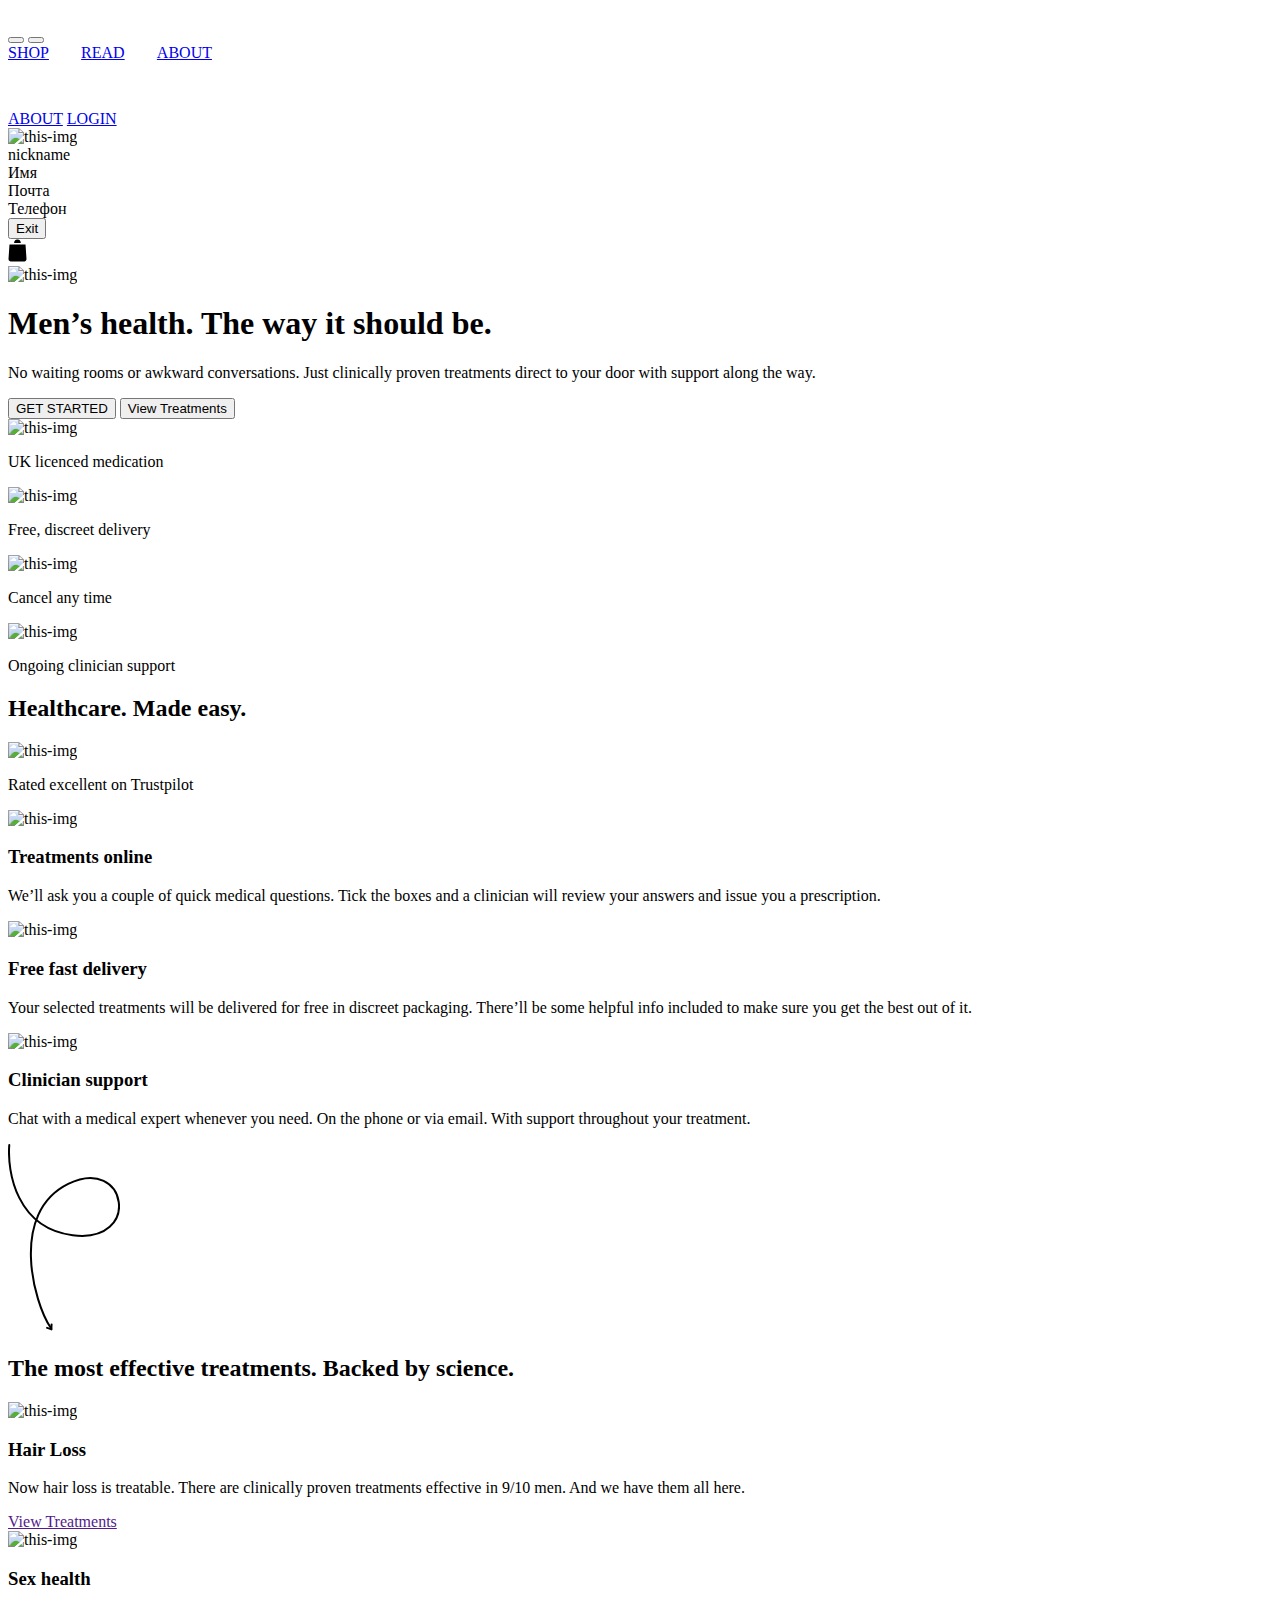
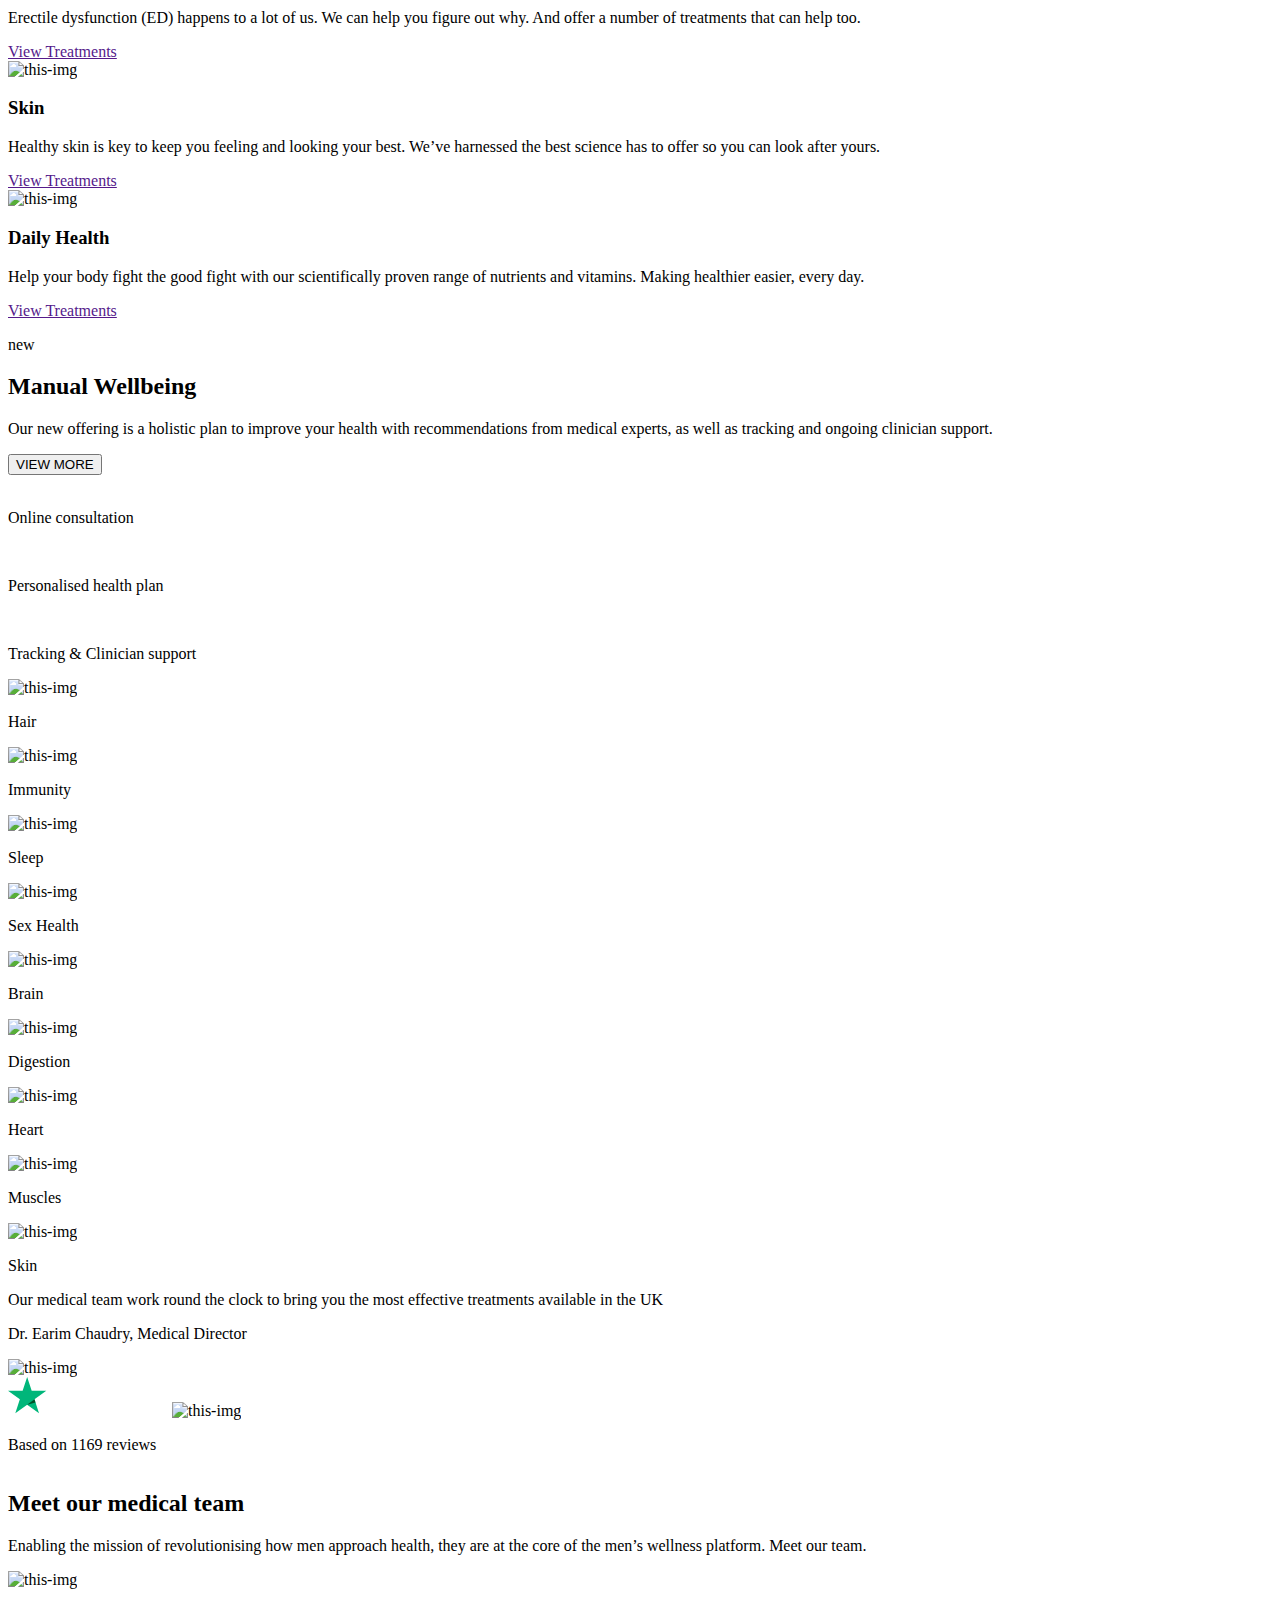
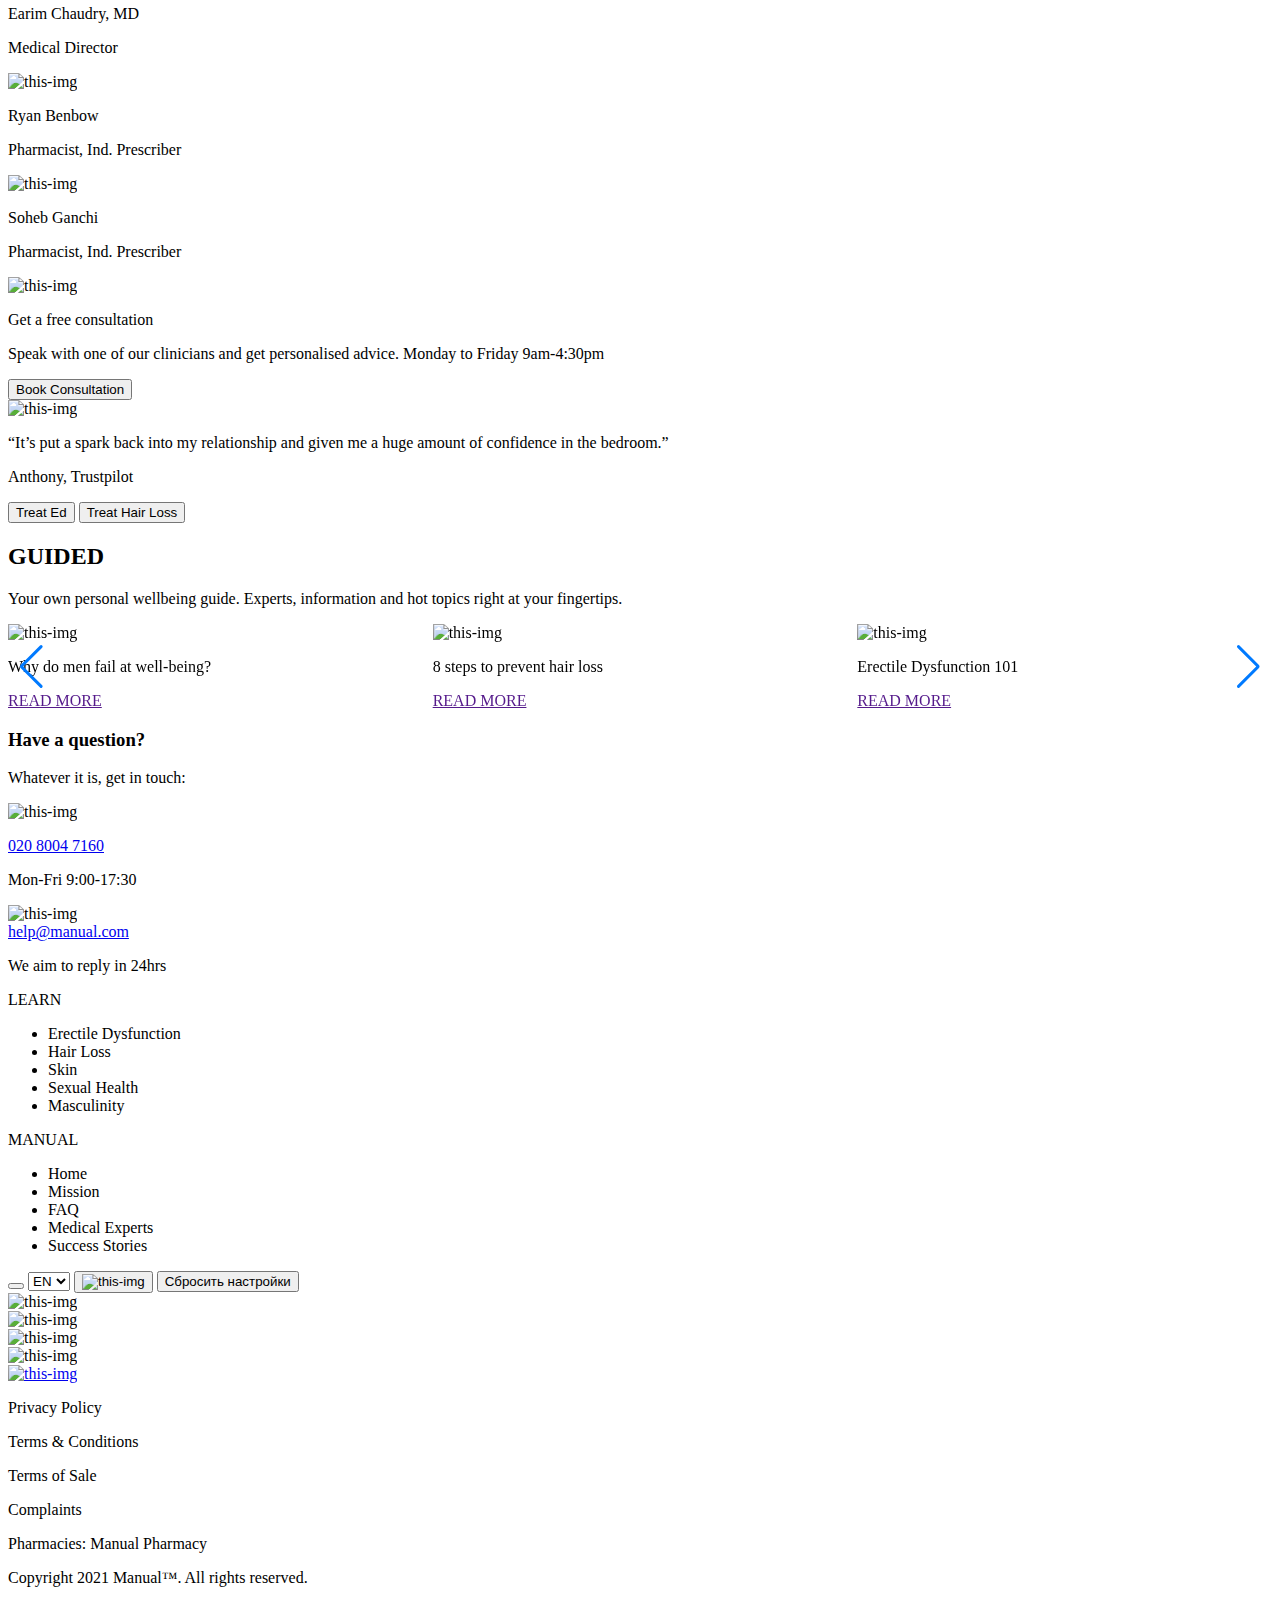
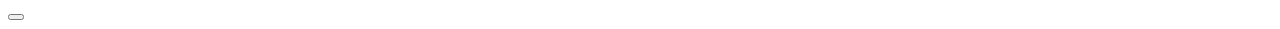
==== index.html @ 5fbfde3c "fix-bag-in-pages" ====
<!DOCTYPE html>
<html lang="en">
  <head>
    <link rel="stylesheet" href="MainPage/Cursach.css" />
    <meta charset="utf-8" />
    <meta name="viewport" content="width=device-width" />
    <link type="image/x-icon" href="favicon.png" rel="shortcut icon" />
    <link
      rel="stylesheet"
      href="https://cdn.jsdelivr.net/npm/swiper@11/swiper-bundle.min.css"
    />
    <title class="lng-cursach">Cursach</title>
  </head>

  <body>
    <header>
      <section id="blur-page"><img src="MainPage/img/Manual.svg" alt=""></section>
      <div class="header-container">
        <div class="header-container-link header-container-link-left">
          <button id="blackOverId" class="blackOver"></button>
          <button id="burger" class="header-button-burger">
            <span></span>
            <span></span>
            <span></span>
          </button>
          <div
            class="header-link"
            style="display: flex; gap: calc(20px + 16 * (100vw - 768px) / 672)"
          >
            <a class="background-color-anchors lng-shop" href="#shop">SHOP</a>
            <a class="background-color-anchors lng-read" href="#read">READ</a>
            <a
              id="header-about-left"
              class="background-color-anchors lng-about"
              href="#about"
              >ABOUT</a
            >
          </div>
        </div>
        <div class="central-img">
          <svg
            xmlns="http://www.w3.org/2000/svg"
            width="176"
            height="44"
            viewBox="0 0 176 44"
            fill="none"
          >
            <path
              class="manual"
              fill-rule="evenodd"
              clip-rule="evenodd"
              d="M43.3736 5.00159L31.8604 37.1797H35.2735L38.4262 28.1712H51.2306L54.4156 37.1797H57.8287L46.3154 5.00159H43.3736ZM44.7961 9.97094L49.7834 24.0779H39.8594L44.7961 9.97254V9.97094ZM132.832 5.00159L121.318 37.1797H124.731L127.884 28.1712H140.688L143.873 37.1797H147.286L135.773 5.00159H132.832ZM134.254 9.97094L139.242 24.0779H129.317L134.254 9.97254V9.97094ZM153.346 5.00159V37.1797H172V32.9638H156.514V5.00159H153.346ZM83.3008 5.00159V30.9776L66.7412 5H63.8887V37.1797H66.9069V11.2977L83.4128 37.1797H86.319V5.00159H83.3008ZM113.891 23.0601C113.891 30.5109 110.487 33.7904 105.928 33.7904C101.369 33.7904 97.9657 30.5093 97.9657 23.0601V5H94.7979V23.0059C94.7979 33.3699 99.4 38 105.928 38C112.456 38 117.058 33.3699 117.058 23.0059V5H113.891V23.0601ZM12.9002 21.3511L2.85248 5H0V37.1797H3.01819V11.2977L12.9002 27.3143L22.7811 11.2961V37.1797H25.8004V5.00159H22.9479L12.9002 21.3511Z"
            />
          </svg>
        </div>

        <div class="header-container-link header-container-link-right">
          <a
            id="header-about-right"
            class="background-color-anchors lng-about"
            href="#about"
            >ABOUT</a
          >
          <a
            id="anchor-login"
            class="background-color-anchors lng-login"
            href="Autorization.html"
            >LOGIN</a
          >
          <div class="header-person-icon">
            <img id="avatar" src="MainPage/img/avatar.svg" alt="this-img" />
            <div class="header-person-icon-information">
              <div class="header-person-icon-information-container">
                <div>
                  <span class="lng-nickname-table">nickname</span>
                  <span id="nickName-person"></span>
                </div>
                <div>
                  <span class="lng-first-name-table">Имя</span>
                  <span id="name-person"></span>
                </div>
                <div>
                  <span class="lng-email-table">Почта</span>
                  <span id="email-person"></span>
                </div>
                <div>
                  <span class="lng-phone-table">Телефон</span>
                  <span id="phone-person"></span>
                </div>
                <button id="button-exit" class="lng-Exit" onclick="exit()">
                  Exit
                </button>
              </div>
            </div>
          </div>
          <a
            class="background-color-anchors"
            id="basket-ahcors"
            href="Catalog.html"
          >
            <svg
              xmlns="http://www.w3.org/2000/svg"
              width="19"
              height="23"
              viewBox="0 0 19 23"
              fill="none"
            >
              <g clip-path="url(#clip0_1_40)">
                <path
                  id="header-catalog-first"
                  d="M1.48199 5.4541L0.521261 19.8216C0.521261 19.8751 0.521261 19.9285 0.521261 19.982C0.519916 20.3112 0.584676 20.6374 0.711842 20.942C0.839009 21.2466 1.02609 21.5236 1.26241 21.7573C1.49873 21.991 1.77965 22.1768 2.08914 22.3039C2.39863 22.4311 2.73063 22.4973 3.06618 22.4986H16.1076C16.4425 22.4769 16.7698 22.3907 17.0707 22.245C17.3716 22.0992 17.6403 21.8967 17.8615 21.649C18.0826 21.4014 18.2519 21.1134 18.3595 20.8016C18.4672 20.4897 18.5112 20.1601 18.489 19.8316L17.518 5.4541H1.48199Z"
                  fill="black"
                />
                <path
                  id="header-catalog-second"
                  d="M6.13235 4.01067C6.09639 3.56127 6.15557 3.10942 6.30619 2.68354C6.45681 2.25765 6.6956 1.86694 7.00756 1.53594C7.31952 1.20495 7.6979 0.940839 8.11892 0.760207C8.53995 0.579574 8.9945 0.486328 9.45403 0.486328C9.91356 0.486328 10.3681 0.579574 10.7891 0.760207C11.2102 0.940839 11.5885 1.20495 11.9005 1.53594C12.2125 1.86694 12.4513 2.25765 12.6019 2.68354C12.7525 3.10942 12.8117 3.56127 12.7757 4.01067"
                  fill="black"
                />
              </g>
              <defs>
                <clipPath id="clip0_1_40">
                  <rect width="19" height="23" fill="white" />
                </clipPath>
              </defs>
            </svg>
          </a>
        </div>
      </div>
    </header>

    <main>
      <section class="main-first-section">
        <div class="main-container-first-img-h1">
          <img
            class="first-img-main"
            src="MainPage/img/first_main_img.png"
            alt="this-img"
          />
          <div class="main-container-first-img-h1-inner-container">
            <h1 class="lng-h1-mens">Men’s health. The way it should be.</h1>
            <p class="lng-no-waiting">
              No waiting rooms or awkward conversations. Just clinically proven
              treatments direct to your door with support along the way.
            </p>
            <div class="flex-container-button">
              <button id="get-started" onclick="goPage(0)">
                <span class="lng-get-started">GET STARTED</span>
              </button>
              <button id="adminPanel" onclick="goPage(1)">
                <span class="lng-view-treatments">View Treatments</span>
              </button>
            </div>
          </div>
        </div>
        <div class="main-container-first-icon-grid">
          <div>
            <img src="MainPage/img/first-icon-plus.png" alt="this-img" />
            <p class="lng-uk-licenced">UK licenced medication</p>
          </div>
          <div>
            <img src="MainPage/img/second-icon-box.png" alt="this-img" />
            <p class="lng-free-discreet">Free, discreet delivery</p>
          </div>
          <div>
            <img class="cross" src="MainPage/img/trhee-icon-cross.png" alt="this-img" />
            <p class="lng-cancel-any">Cancel any time</p>
          </div>
          <div>
            <img src="MainPage/img/four-icon-face.png" alt="this-img" />
            <p class="lng-ongoing-clinician">Ongoing clinician support</p>
          </div>
        </div>
      </section>

      <section class="main-second-section">
        <h2 class="lng-healthcare-made">Healthcare. Made easy.</h2>
        <img id="star" src="MainPage/img/Star-icon.png" alt="this-img" />
        <p id="read" class="lng-rated-excellent">
          Rated excellent on Trustpilot
        </p>
        <div class="main-container-card">
          <div class="card">
            <div>
              <img
                class="first-card"
                src="MainPage/img/second-container-first-img-card.png"
                alt="this-img"
              />
            </div>
            <h3 class="lng-treatments-online">Treatments online</h3>
            <p class="lng-well-ask-you">
              We’ll ask you a couple of quick medical questions. Tick the boxes
              and a clinician will review your answers and issue you a
              prescription.
            </p>
          </div>
          <div class="card">
            <div>
              <img
                class="second-card"
                src="MainPage/img/second-container-second-img-card.png"
                alt="this-img"
              />
            </div>
            <h3 class="lng-free-fast">Free fast delivery</h3>
            <p class="lng-your-selected">
              Your selected treatments will be delivered for free in discreet
              packaging. There’ll be some helpful info included to make sure you
              get the best out of it.
            </p>
          </div>
          <div class="card">
            <div>
              <img
                class="thrid-card"
                src="MainPage/img/second-container-third-img-card.png"
                alt="this-img"
              />
            </div>
            <h3 class="lng-clinician-support">Clinician support</h3>
            <p class="lng-chat-with">
              Chat with a medical expert whenever you need. On the phone or via
              email. With support throughout your treatment.
            </p>
          </div>
        </div>
        <div class="loop">
          <svg
            xmlns="http://www.w3.org/2000/svg"
            width="112"
            height="187"
            viewBox="0 0 112 187"
            fill="none"
          >
            <g clip-path="url(#clip0_1_115)">
              <path
                id="loop-first"
                d="M43.59 180.423C43.59 180.423 43.297 183.418 43.5 185.415C41.2 184.499 40.014 184.049 39.104 183.885"
                stroke="black"
                stroke-width="2"
                stroke-linecap="round"
                stroke-linejoin="round"
              />
              <path
                id="loop-second"
                d="M1.27001 1.0332C-0.873989 28.1668 8.79902 84.1955 64.66 91.2468C134.487 100.061 119.136 10.8843 60.203 39.9189C1.27101 68.9524 25.537 158.646 42.87 184.052"
                stroke="black"
                stroke-width="2"
                stroke-linecap="round"
              />
            </g>
            <defs>
              <clipPath id="clip0_1_115">
                <rect width="112" height="187" fill="white" />
              </clipPath>
            </defs>
          </svg>
        </div>
      </section>

      <section class="main-third-section">
        <div class="main-trhird-siction-container">
          <h2 id="shop" class="lng-most-effective">
            The most effective treatments. Backed by science.
          </h2>
          <div class="main-card-treatments">
            <div class="main-card-treatments-card background-color-milck">
              <div class="main-card-treasments-inner-container">
                <img src="MainPage/img/hair-img.png" alt="this-img" />
                <h3 class="lng-hair-loss">Hair Loss</h3>
                <p class="lng-how-hair">
                  Now hair loss is treatable. There are clinically proven
                  treatments effective in 9/10 men. And we have them all here.
                </p>
              </div>
              <div class="main-card-treasments-inner-container-view-line">
                <a class="background-color-anchors lng-view-treatments" href=""
                  >View Treatments</a
                >
                <div class="line"></div>
              </div>
            </div>
            <div class="main-card-treatments-card background-color-milck">
              <div class="main-card-treasments-inner-container">
                <img src="MainPage/img/sex-img.png" alt="this-img" />
                <h3 class="lng-sex-health">Sex health</h3>
                <p class="lng-erectile-dysfunction">
                  Erectile dysfunction (ED) happens to a lot of us. We can help
                  you figure out why. And offer a number of treatments that can
                  help too.
                </p>
              </div>
              <div class="main-card-treasments-inner-container-view-line">
                <a class="background-color-anchors lng-view-treatments" href=""
                  >View Treatments</a
                >
                <div class="line"></div>
              </div>
            </div>
            <div class="main-card-treatments-card background-color-milck">
              <div class="main-card-treasments-inner-container">
                <img src="MainPage/img/scin-img.png" alt="this-img" />
                <h3 class="lng-skin">Skin</h3>
                <p class="lng-healthy-skin">
                  Healthy skin is key to keep you feeling and looking your best.
                  We’ve harnessed the best science has to offer so you can look
                  after yours.
                </p>
              </div>
              <div class="main-card-treasments-inner-container-view-line">
                <a class="background-color-anchors lng-view-treatments" href=""
                  >View Treatments</a
                >
                <div class="line"></div>
              </div>
            </div>
            <div class="main-card-treatments-card background-color-milck">
              <div class="main-card-treasments-inner-container">
                <img src="MainPage/img/daily-img.png" alt="this-img" />
                <h3 class="lng-daily-health">Daily Health</h3>
                <p class="lng-help-your-body">
                  Help your body fight the good fight with our scientifically
                  proven range of nutrients and vitamins. Making healthier
                  easier, every day.
                </p>
              </div>
              <div class="main-card-treasments-inner-container-view-line">
                <a class="background-color-anchors lng-view-treatments" href=""
                  >View Treatments</a
                >
                <div class="line"></div>
              </div>
            </div>
          </div>
        </div>
      </section>

      <section class="main-fourth-section background-color-milck">
        <div class="main-left-text">
          <div id="new">
            <p>new</p>
          </div>
          <h2 class="lng-manual-wellbeing">Manual Wellbeing</h2>
          <div id="main-left-text-full">
            <p class="lng-our-new">
              Our new offering is a holistic plan to improve your health with
              recommendations from medical experts, as well as tracking and
              ongoing clinician support.
            </p>
          </div>
          <button class="lng-view-more">VIEW MORE</button>
          <div id="grid-check-mark">
            <div class="main-container-check-mark-flex">
              <div>
                <svg
                  xmlns="http://www.w3.org/2000/svg"
                  width="11"
                  height="11"
                  viewBox="0 0 11 11"
                  fill="none"
                >
                  <g clip-path="url(#clip0_0_173)">
                    <path
                      class="check-mark"
                      d="M0 5.5L3.36142 9.5L10.0833 1.5"
                      stroke-width="1.5"
                    />
                  </g>
                  <defs>
                    <clipPath id="clip0_0_173">
                      <rect width="11" height="11" fill="white" />
                    </clipPath>
                  </defs>
                </svg>
              </div>

              <p class="lng-online-consultation">Online consultation</p>
            </div>
            <div class="main-container-check-mark-flex">
              <div>
                <svg
                  xmlns="http://www.w3.org/2000/svg"
                  width="11"
                  height="11"
                  viewBox="0 0 11 11"
                  fill="none"
                >
                  <g clip-path="url(#clip0_0_173)">
                    <path
                      class="check-mark"
                      d="M0 5.5L3.36142 9.5L10.0833 1.5"
                      stroke-width="1.5"
                    />
                  </g>
                  <defs>
                    <clipPath id="clip0_0_1734">
                      <rect width="11" height="11" fill="white" />
                    </clipPath>
                  </defs>
                </svg>
              </div>

              <p class="lng-personalised-health">Personalised health plan</p>
            </div>
            <div class="main-container-check-mark-flex">
              <div>
                <svg
                  xmlns="http://www.w3.org/2000/svg"
                  width="11"
                  height="11"
                  viewBox="0 0 11 11"
                  fill="none"
                >
                  <g clip-path="url(#clip0_0_173)">
                    <path
                      class="check-mark"
                      d="M0 5.5L3.36142 9.5L10.0833 1.5"
                      stroke-width="1.5"
                    />
                  </g>
                  <defs>
                    <clipPath id="clip0_0_173">
                      <rect width="11" height="11" fill="white" />
                    </clipPath>
                  </defs>
                </svg>
              </div>
              <p class="lng-tracking-clinician">Tracking & Clinician support</p>
            </div>
          </div>
        </div>
        <div class="main-right-icons">
          <div>
            <img src="MainPage/img/icon-hair.png" alt="this-img" />
            <p class="lng-hair">Hair</p>
          </div>
          <div>
            <img src="MainPage/img/icon-immunity.png" alt="this-img" />
            <p class="lng-immunity">Immunity</p>
          </div>
          <div>
            <img src="MainPage/img/icon-sleep.png" alt="this-img" />
            <p class="lng-sleep">Sleep</p>
          </div>
          <div>
            <img src="MainPage/img/icon-sex.png" alt="this-img" />
            <p class="lng-sex-health">Sex Health</p>
          </div>
          <div>
            <img src="MainPage/img/icon-brain.png" alt="this-img" />
            <p class="lng-brain">Brain</p>
          </div>
          <div>
            <img src="MainPage/img/icon-digestion.png" alt="this-img" />
            <p class="lng-digestion">Digestion</p>
          </div>
          <div>
            <img src="MainPage/img/icon-heart.png" alt="this-img" />
            <p class="lng-heart">Heart</p>
          </div>
          <div>
            <img src="MainPage/img/icon-muscles.png" alt="this-img" />
            <p class="lng-muscles">Muscles</p>
          </div>
          <div>
            <img src="MainPage/img/icon-skin.png" alt="this-img" />
            <p class="lng-skin">Skin</p>
          </div>
        </div>
      </section>

      <section class="main-fifth-container">
        <p class="main-text-description lng-our-medical-team">
          Our medical team work round the clock to bring you the most effective
          treatments available in the UK
        </p>
        <p class="main-text-person lng-dr-earim">
          Dr. Earim Chaudry, Medical Director
        </p>
        <img id="img-ring-person" src="MainPage/img/img-person.png" alt="this-img" />
        <div class="main-logo-Truspilot-star">
          <svg
            xmlns="http://www.w3.org/2000/svg"
            width="160"
            height="39"
            viewBox="0 0 160 39"
            fill="none"
          >
            <g clip-path="url(#clip0_0_437)">
              <path
                class="transpilots"
                d="M42.048 13.8224H58.2486V16.8224H51.8786V33.6869H48.3757V16.8224H42.0339V13.8224H42.048ZM57.5565 19.3037H60.5509V22.0794H60.6074C60.7062 21.6869 60.8899 21.3084 61.1582 20.9439C61.4266 20.5794 61.7514 20.229 62.1328 19.9346C62.5141 19.6262 62.9379 19.3878 63.404 19.1916C63.8701 19.0093 64.3503 18.9112 64.8305 18.9112C65.1978 18.9112 65.4661 18.9252 65.6074 18.9392C65.7486 18.9533 65.8899 18.9813 66.0452 18.9953V22.0514C65.8192 22.0093 65.5932 21.9813 65.3531 21.9533C65.113 21.9252 64.887 21.9112 64.661 21.9112C64.1243 21.9112 63.6158 22.0234 63.1356 22.2336C62.6554 22.4439 62.2458 22.7663 61.8927 23.1729C61.5396 23.5935 61.2571 24.0981 61.0452 24.7149C60.8334 25.3318 60.7345 26.0327 60.7345 26.8318V33.6729H57.5424V19.3037H57.5565ZM80.7204 33.6869H77.5848V31.6822H77.5283C77.1328 32.4112 76.5537 32.986 75.7769 33.4206C75 33.8551 74.2091 34.0794 73.404 34.0794C71.4972 34.0794 70.113 33.6168 69.2656 32.6776C68.4181 31.7383 67.9944 30.3224 67.9944 28.4299V19.3037H71.1865V28.1215C71.1865 29.3832 71.4266 30.2804 71.9209 30.7991C72.4012 31.3177 73.0932 31.5841 73.9689 31.5841C74.6469 31.5841 75.1978 31.486 75.6497 31.2757C76.1017 31.0654 76.4689 30.7991 76.7373 30.4486C77.0198 30.1121 77.2175 29.6916 77.3447 29.2149C77.4718 28.7383 77.5283 28.2196 77.5283 27.6589V19.3178H80.7204V33.6869ZM86.1582 29.0748C86.2571 30 86.6102 30.6449 87.2175 31.0234C87.839 31.3878 88.5735 31.5841 89.4351 31.5841C89.7317 31.5841 90.0706 31.5561 90.452 31.514C90.8334 31.472 91.2006 31.3738 91.5254 31.2477C91.8644 31.1215 92.1328 30.9252 92.3588 30.6729C92.5706 30.4206 92.6695 30.0981 92.6554 29.6916C92.6413 29.285 92.4859 28.9486 92.2034 28.6963C91.9209 28.4299 91.5678 28.2336 91.13 28.0654C90.6921 27.9112 90.1978 27.771 89.6328 27.6589C89.0678 27.5467 88.5028 27.4206 87.9237 27.2944C87.3305 27.1682 86.7514 27 86.2006 26.8177C85.6497 26.6355 85.1554 26.3832 84.7175 26.0607C84.2797 25.7523 83.9266 25.3458 83.6723 24.8551C83.404 24.3645 83.2769 23.7617 83.2769 23.0327C83.2769 22.2477 83.4746 21.6028 83.856 21.0701C84.2373 20.5374 84.7317 20.1168 85.3108 19.7944C85.904 19.472 86.5537 19.2477 87.274 19.1075C87.9944 18.9813 88.6865 18.9112 89.3362 18.9112C90.0848 18.9112 90.8051 18.9953 91.4831 19.1495C92.161 19.3037 92.7825 19.5561 93.3334 19.9206C93.8842 20.271 94.3362 20.7336 94.7034 21.2944C95.0706 21.8551 95.2966 22.542 95.3955 23.3411H92.0622C91.9068 22.5841 91.5678 22.0654 91.017 21.8131C90.4661 21.5467 89.8305 21.4206 89.1243 21.4206C88.8983 21.4206 88.63 21.4346 88.3192 21.4766C88.0085 21.5187 87.726 21.5888 87.4435 21.6869C87.1752 21.785 86.9492 21.9392 86.7514 22.1355C86.5678 22.3318 86.4689 22.5841 86.4689 22.9065C86.4689 23.2991 86.6102 23.6075 86.8785 23.8458C87.1469 24.0841 87.5 24.2804 87.9379 24.4486C88.3757 24.6028 88.8701 24.743 89.4351 24.8551C90 24.9673 90.5791 25.0934 91.1723 25.2196C91.7514 25.3458 92.3164 25.514 92.8814 25.6963C93.4463 25.8785 93.9407 26.1308 94.3786 26.4533C94.8164 26.7757 95.1695 27.1682 95.4379 27.6449C95.7062 28.1215 95.8475 28.7243 95.8475 29.4252C95.8475 30.2804 95.6497 30.9953 95.2543 31.5981C94.8588 32.1869 94.3503 32.6776 93.7288 33.042C93.1074 33.4065 92.4011 33.6869 91.6384 33.8551C90.8757 34.0234 90.113 34.1075 89.3644 34.1075C88.4464 34.1075 87.5989 34.0093 86.8221 33.7991C86.0452 33.5888 85.3673 33.2804 84.8023 32.8738C84.2373 32.4533 83.7853 31.9346 83.4605 31.3177C83.1356 30.7009 82.9661 29.9579 82.9379 29.1028H86.1582V29.0748ZM96.6949 19.3037H99.1102V14.986H102.302V19.3037H105.184V21.6729H102.302V29.3551C102.302 29.6916 102.316 29.972 102.345 30.2243C102.373 30.4626 102.444 30.6729 102.542 30.8411C102.641 31.0093 102.797 31.1355 103.008 31.2196C103.22 31.3037 103.489 31.3458 103.856 31.3458C104.082 31.3458 104.308 31.3458 104.534 31.3318C104.76 31.3177 104.986 31.2897 105.212 31.2336V33.6869C104.859 33.729 104.506 33.757 104.181 33.7991C103.842 33.8411 103.503 33.8551 103.15 33.8551C102.302 33.8551 101.624 33.771 101.116 33.6168C100.607 33.4626 100.198 33.2243 99.9153 32.9159C99.6187 32.6075 99.4351 32.229 99.3221 31.7663C99.2232 31.3037 99.1526 30.771 99.1384 30.1822V21.7009H96.7232V19.3037H96.6949ZM107.444 19.3037H110.466V21.2523H110.523C110.975 20.4112 111.596 19.8224 112.401 19.4579C113.206 19.0935 114.068 18.9112 115.014 18.9112C116.158 18.9112 117.147 19.1075 117.994 19.514C118.842 19.9065 119.548 20.4533 120.113 21.1542C120.678 21.8551 121.088 22.6682 121.37 23.5935C121.653 24.5187 121.794 25.514 121.794 26.5654C121.794 27.5327 121.667 28.472 121.412 29.3692C121.158 30.2804 120.777 31.0794 120.268 31.7804C119.76 32.4813 119.11 33.028 118.319 33.4486C117.528 33.8692 116.61 34.0794 115.537 34.0794C115.071 34.0794 114.605 34.0374 114.138 33.9533C113.672 33.8692 113.22 33.729 112.797 33.5467C112.373 33.3645 111.963 33.1262 111.61 32.8318C111.243 32.5374 110.946 32.2009 110.692 31.8224H110.636V39H107.444V19.3037ZM118.602 26.5093C118.602 25.8645 118.517 25.2336 118.347 24.6168C118.178 24 117.924 23.4673 117.585 22.9906C117.246 22.514 116.822 22.1355 116.328 21.8551C115.819 21.5748 115.24 21.4206 114.59 21.4206C113.249 21.4206 112.232 21.8832 111.554 22.8084C110.876 23.7336 110.537 24.9673 110.537 26.5093C110.537 27.2383 110.621 27.9112 110.805 28.528C110.989 29.1449 111.243 29.6776 111.61 30.1262C111.963 30.5748 112.387 30.9252 112.881 31.1776C113.376 31.4439 113.955 31.5701 114.605 31.5701C115.339 31.5701 115.946 31.4159 116.455 31.1215C116.963 30.8271 117.373 30.4346 117.698 29.972C118.023 29.4953 118.263 28.9626 118.404 28.3598C118.531 27.757 118.602 27.1402 118.602 26.5093ZM124.237 13.8224H127.429V16.8224H124.237V13.8224ZM124.237 19.3037H127.429V33.6869H124.237V19.3037ZM130.283 13.8224H133.475V33.6869H130.283V13.8224ZM143.263 34.0794C142.105 34.0794 141.073 33.8832 140.17 33.5047C139.266 33.1262 138.503 32.5935 137.867 31.9346C137.246 31.2617 136.766 30.4626 136.441 29.5374C136.116 28.6121 135.946 27.5888 135.946 26.4813C135.946 25.3878 136.116 24.3785 136.441 23.4533C136.766 22.528 137.246 21.729 137.867 21.0561C138.489 20.3832 139.266 19.8645 140.17 19.486C141.073 19.1075 142.105 18.9112 143.263 18.9112C144.421 18.9112 145.452 19.1075 146.356 19.486C147.26 19.8645 148.023 20.3972 148.658 21.0561C149.28 21.729 149.76 22.528 150.085 23.4533C150.41 24.3785 150.579 25.3878 150.579 26.4813C150.579 27.5888 150.41 28.6121 150.085 29.5374C149.76 30.4626 149.28 31.2617 148.658 31.9346C148.037 32.6075 147.26 33.1262 146.356 33.5047C145.452 33.8832 144.421 34.0794 143.263 34.0794ZM143.263 31.5701C143.969 31.5701 144.59 31.4159 145.113 31.1215C145.636 30.8271 146.059 30.4346 146.398 29.9579C146.737 29.4813 146.977 28.9346 147.147 28.3318C147.302 27.729 147.387 27.1121 147.387 26.4813C147.387 25.8645 147.302 25.2617 147.147 24.6449C146.992 24.028 146.737 23.4953 146.398 23.0187C146.059 22.542 145.636 22.1635 145.113 21.8692C144.59 21.5748 143.969 21.4206 143.263 21.4206C142.557 21.4206 141.935 21.5748 141.412 21.8692C140.89 22.1635 140.466 22.5561 140.127 23.0187C139.788 23.4953 139.548 24.028 139.379 24.6449C139.223 25.2617 139.138 25.8645 139.138 26.4813C139.138 27.1121 139.223 27.729 139.379 28.3318C139.534 28.9346 139.788 29.4813 140.127 29.9579C140.466 30.4346 140.89 30.8271 141.412 31.1215C141.935 31.4299 142.557 31.5701 143.263 31.5701ZM151.511 19.3037H153.927V14.986H157.119V19.3037H160V21.6729H157.119V29.3551C157.119 29.6916 157.133 29.972 157.161 30.2243C157.189 30.4626 157.26 30.6729 157.359 30.8411C157.458 31.0093 157.613 31.1355 157.825 31.2196C158.037 31.3037 158.305 31.3458 158.672 31.3458C158.898 31.3458 159.124 31.3458 159.35 31.3318C159.576 31.3177 159.802 31.2897 160.028 31.2336V33.6869C159.675 33.729 159.322 33.757 158.997 33.7991C158.658 33.8411 158.319 33.8551 157.966 33.8551C157.119 33.8551 156.441 33.771 155.932 33.6168C155.424 33.4626 155.014 33.2243 154.732 32.9159C154.435 32.6075 154.251 32.229 154.138 31.7663C154.04 31.3037 153.969 30.771 153.955 30.1822V21.7009H151.54V19.3037H151.511Z"
              />
              <path
                d="M38.3192 13.8224H23.6864L19.1667 0L14.6328 13.8224L0 13.8084L11.8503 22.3598L7.31638 36.1682L19.1667 27.6308L31.0028 36.1682L26.4831 22.3598L38.3192 13.8224Z"
                fill="#00B67A"
              />
              <path
                d="M27.5 25.486L26.483 22.3598L19.1667 27.6308L27.5 25.486Z"
                fill="#005128"
              />
            </g>
            <defs>
              <clipPath id="clip0_0_437">
                <rect width="160" height="39" fill="white" />
              </clipPath>
            </defs>
          </svg>
          <img class="main-star" src="MainPage/img/Star-icon.png" alt="this-img" />
        </div>
        <p class="main-text-reviews lng-based-on">Based on 1169 reviews</p>
        <div class="main-fifth-container-slider-panel">
          <div class="img-slider swiper">
            <div id="first-swiper" class="swiper-wrapper">
              <div class="swiper-slide background-color-milck"></div>
            </div>
          </div>
          <div class="swiper-button-prev swiper-button-prev1"></div>
          <div class="swiper-button-next swiper-button-next1"></div>
        </div>
      </section>

      <section class="main-six-container">
        <div class="main-six-container-inner-container">
          <h2 class="lng-meet-our-medical">Meet our medical team</h2>
          <p class="main-six-container-text lng-enabling-thi-mission">
            Enabling the mission of revolutionising how men approach health,
            they are at the core of the men’s wellness platform. Meet our team.
          </p>
          <div class="main-six-container-card-people-flex">
            <div class="main-six-conainer-card-people-flex-container">
              <div>
                <img src="MainPage/img/person-Earim.png" alt="this-img" />
                <p
                  class="main-six-container-card-people-name lng-earim-chaudry"
                >
                  Earim Chaudry, MD
                </p>
                <p
                  class="main-six-container-card-people-job-title lng-medical-director"
                >
                  Medical Director
                </p>
              </div>
            </div>
            <div class="main-six-conainer-card-people-flex-container">
              <div>
                <img src="MainPage/img/person-Ryan.png" alt="this-img" />
                <p class="main-six-container-card-people-name lng-ryan-benbow">
                  Ryan Benbow
                </p>
                <p
                  class="main-six-container-card-people-job-title lng-pharmacist"
                >
                  Pharmacist, Ind. Prescriber
                </p>
              </div>
            </div>
            <div class="main-six-conainer-card-people-flex-container">
              <div>
                <img src="MainPage/img/person-Soheb.png" alt="this-img" />
                <p class="main-six-container-card-people-name lng-soheb-ganchi">
                  Soheb Ganchi
                </p>
                <p
                  class="main-six-container-card-people-job-title lng-pharmacist"
                >
                  Pharmacist, Ind. Prescriber
                </p>
              </div>
            </div>
          </div>

          <div class="main-six-container-Book-Consultation">
            <div class="main-six-container-book-consultation-left-flex">
              <img src="MainPage/img/icon-telephone.png" alt="this-img" />
              <div>
                <p
                  class="main-six-container-Book-Consultation-text-main lng-get-free-consultation"
                >
                  Get a free consultation
                </p>
                <p
                  class="main-six-container-Book-Consultation-text lng-speak-with-one"
                >
                  Speak with one of our clinicians and get personalised advice.
                  Monday to Friday 9am-4:30pm
                </p>
              </div>
            </div>
            <button id="button-consultation">
              <span class="lng-book-consultation">Book Consultation</span>
            </button>
          </div>
        </div>
      </section>

      <section class="main-seven-container">
        <div class="main-seven-container-img-text">
          <img src="MainPage/img/seven-container-person.png" alt="this-img" />
          <div class="seven-text-container">
            <p class="lng-its-put">
              “It’s put a spark back into my relationship and given me a huge
              amount of confidence in the bedroom.”
            </p>
            <p id="main-seven-container-text-signature lng-anthony">
              Anthony, Trustpilot
            </p>
          </div>
        </div>
        <div class="main-seven-container-button">
          <button><span class="lng-treat-ed">Treat Ed</span></button>
          <button><span class="lng-treat-hair">Treat Hair Loss</span></button>
        </div>
      </section>

      <section class="main-eight-container">
        <h2 class="lng-guided">GUIDED</h2>
        <p class="main-eight-container-text lng-own-personal-wellbeing">
          Your own personal wellbeing guide. Experts, information and hot topics
          right at your fingertips.
        </p>

        <div class="swiper-second swiper">
          <div class="swiper-wrapper">
            <div class="swiper-slide">
              <div class="main-eight-container-card">
                <img src="MainPage/img/first_person.png" alt="this-img" />
                <p class="lng-why-do-men">Why do men fail at well-being?</p>
                <div class="main-eight-container-card-read-more">
                  <a class="read-more lng-read-more" href="">READ MORE</a>
                  <div class="main-eight-container-card-line"></div>
                </div>
              </div>
            </div>
            <div class="swiper-slide">
              <div class="main-eight-container-card">
                <img src="MainPage//img/second_person.png" alt="this-img" />

                <p class="lng-steps-to-prevent">8 steps to prevent hair loss</p>
                <div class="main-eight-container-card-read-more">
                  <a class="read-more lng-read-more" href="">READ MORE</a>
                  <div class="main-eight-container-card-line"></div>
                </div>
              </div>
            </div>
            <div class="swiper-slide">
              <div class="main-eight-container-card">
                <img src="MainPage/img/thrid_person.png" alt="this-img" />
                <p class="lng-erectile-dysfunction">Erectile Dysfunction 101</p>
                <div class="main-eight-container-card-read-more">
                  <a class="read-more lng-read-more" href="">READ MORE</a>
                  <div class="main-eight-container-card-line"></div>
                </div>
              </div>
            </div>
            <div class="swiper-slide">
              <div class="main-eight-container-card">
                <img src="MainPage/img/fourh_person.png" alt="this-img" />
                <p class="lng-lets-talk">
                  Let’s talk hair – treatments and advice
                </p>
                <div class="main-eight-container-card-read-more">
                  <a class="read-more lng-read-more" href="">READ MORE</a>
                  <div class="main-eight-container-card-line"></div>
                </div>
              </div>
            </div>
            <div class="swiper-slide">
              <div class="main-eight-container-card">
                <img src="MainPage/img/jar.png" alt="this-img" />
                <p class="lng-testosterone-support">Testosterone support 101</p>
                <div class="main-eight-container-card-read-more">
                  <a class="read-more lng-read-more" href="">READ MORE</a>
                  <div class="main-eight-container-card-line"></div>
                </div>
              </div>
            </div>
            <div class="swiper-slide">
              <div class="main-eight-container-card">
                <img src="MainPage/img/first_person.png" alt="this-img" />
                <p class="lng-why-do-men">Why do men fail at well-being?</p>
                <div class="main-eight-container-card-read-more">
                  <a class="read-more lng-read-more" href="">READ MORE</a>
                  <div class="main-eight-container-card-line"></div>
                </div>
              </div>
            </div>
            <div class="swiper-slide">
              <div class="main-eight-container-card">
                <img src="MainPage/img/second_person.png" alt="this-img" />

                <p class="lng-steps-to-prevent">8 steps to prevent hair loss</p>
                <div class="main-eight-container-card-read-more">
                  <a class="read-more lng-read-more" href="">READ MORE</a>
                  <div class="main-eight-container-card-line"></div>
                </div>
              </div>
            </div>
            <div class="swiper-slide">
              <div class="main-eight-container-card">
                <img src="MainPage/img/thrid_person.png" alt="this-img" />
                <p class="lng-erectile-dysfunction">Erectile Dysfunction 101</p>
                <div class="main-eight-container-card-read-more">
                  <a class="read-more lng-read-more" href="">READ MORE</a>
                  <div class="main-eight-container-card-line"></div>
                </div>
              </div>
            </div>
            <div class="swiper-slide">
              <div class="main-eight-container-card">
                <img src="MainPage/img/fourh_person.png" alt="this-img" />
                <p class="lng-lets-talk">
                  Let’s talk hair – treatments and advice
                </p>
                <div class="main-eight-container-card-read-more">
                  <a class="read-more lng-read-more" href="">READ MORE</a>
                  <div class="main-eight-container-card-line"></div>
                </div>
              </div>
            </div>
          </div>
          <div class="swiper-button-prev swiper-button-prev2"></div>
          <div class="swiper-button-next swiper-button-next2"></div>
        </div>
      </section>

     
    </main>

    <footer>
      <div class="footer-master-container">
        <section class="footer-container">
          <div class="footer-question-manual-learn-grid">
            <div class="footer-question-manual-learn-left-div">
              <h3 id="about" class="lng-have-question">Have a question?</h3>
              <p class="footer-discription lng-whatever-it-is">
                Whatever it is, get in touch:
              </p>
              <div class="footer-question-manual-learn-contacts">
                <div class="footer-question-manual-learn-contacts-circle">
                  <img src="MainPage/img/phone.png" alt="this-img" />
                </div>
                <div>
                  <a class="phone-number-anchors" href="tel:+375256311645">
                    <p class="phone-number">020 8004 7160</p>
                  </a>
                  <p class="time lng-mon-fri">Mon-Fri 9:00-17:30</p>
                </div>
              </div>
              <div class="footer-question-manual-learn-contacts">
                <div class="footer-question-manual-learn-contacts-circle">
                  <img src="MainPage/img/message.png" alt="this-img" />
                </div>
                <div>
                  <a href="mailto:help@manual.com" class="phone-number"
                    >help@manual.com</a
                  >
                  <p class="time lng-we-aim-to">We aim to reply in 24hrs</p>
                </div>
              </div>
            </div>
            <div class="footer-question-manual-learn">
              <div class="left-inform">
                <p class="learn lng-learn">LEARN</p>
                <ul>
                  <li class="lng-erectile-dysfunction">Erectile Dysfunction</li>
                  <li class="lng-hair">Hair Loss</li>
                  <li class="lng-skin">Skin</li>
                  <li class="lng-sex-health">Sexual Health</li>
                  <li class="lng-masculinity">Masculinity</li>
                </ul>
              </div>
              <div class="right-inform">
                <p class="learn lng-manual">MANUAL</p>
                <ul>
                  <li class="lng-home">Home</li>
                  <li class="lng-mission">Mission</li>
                  <li class="lng-faq">FAQ</li>
                  <li class="lng-medical-experts">Medical Experts</li>
                  <li class="lng-success-stories">Success Stories</li>
                </ul>
              </div>
            </div>
            <div>
              <button
                id="button-theme"
                class="btn-flip"
                data-back="Theme"
                data-front="
              Switch"
              ></button>
              <select class="switch-lng language-select">
                <option value="en">EN</option>
                <option value="ru">RU</option>
              </select>
              <button id="map-button">
                <img src="MainPage/img/map-icon.png" alt="this-img" />
              </button>
              <button class="lng-reset-options">
                Сбросить настройки
              </button>
            </div>
          </div>
        </section>

        <div class="footer-logo-social-net">
          <img
            class="signature"
            src="MainPage/img/signature-manual.png"
            alt="this-img"
          />
          <div class="social-net">
            <div>
              <img src="MainPage/img/facebok.svg" alt="this-img" />
            </div>
            <div>
              <img src="MainPage/img/twiter.png" alt="this-img" />
            </div>
            <div>
              <img src="MainPage/img/instagram.png" alt="this-img" />
            </div>
            <div>
              <a href="https://github.com/MihailMakarenko"
                ><img src="MainPage/img/icons8-github.svg" alt="this-img"
              /></a>
            </div>
          </div>
        </div>

        <div>
          <div class="footer-text-container">
            <p class="lng-privacy-policy">Privacy Policy</p>
            <p class="lng-terms-conditions">Terms & Conditions</p>
            <p class="lng-terms-sale">Terms of Sale</p>
            <p class="lng-complaints">Complaints</p>
          </div>
          <p class="footer-text-last lng-pharmacies">
            Pharmacies: Manual Pharmacy
          </p>
          <p class="footer-text-last lng-copyright">
            Copyright 2021 Manual™. All rights reserved.
          </p>
        </div>
      </div>

      <div id="blackOver-two"></div>
      <div id="footer-map-container">
        <div id="footer-map">
          <button id="button-close" class="footer-button-close">
            <span></span>
            <span></span>
          </button>
          <div id="footer-map-containers">
         
          </div>
        </div>
      </div>
    </footer>
    
    <script src="Translate/lng_script.js"></script>
    <script src="https://cdn.jsdelivr.net/npm/swiper@11/swiper-bundle.min.js"></script>
    <script src="MainPage/script.js"></script>
    <script src="Translate/script_translate.js"></script>
  </body>
</html>
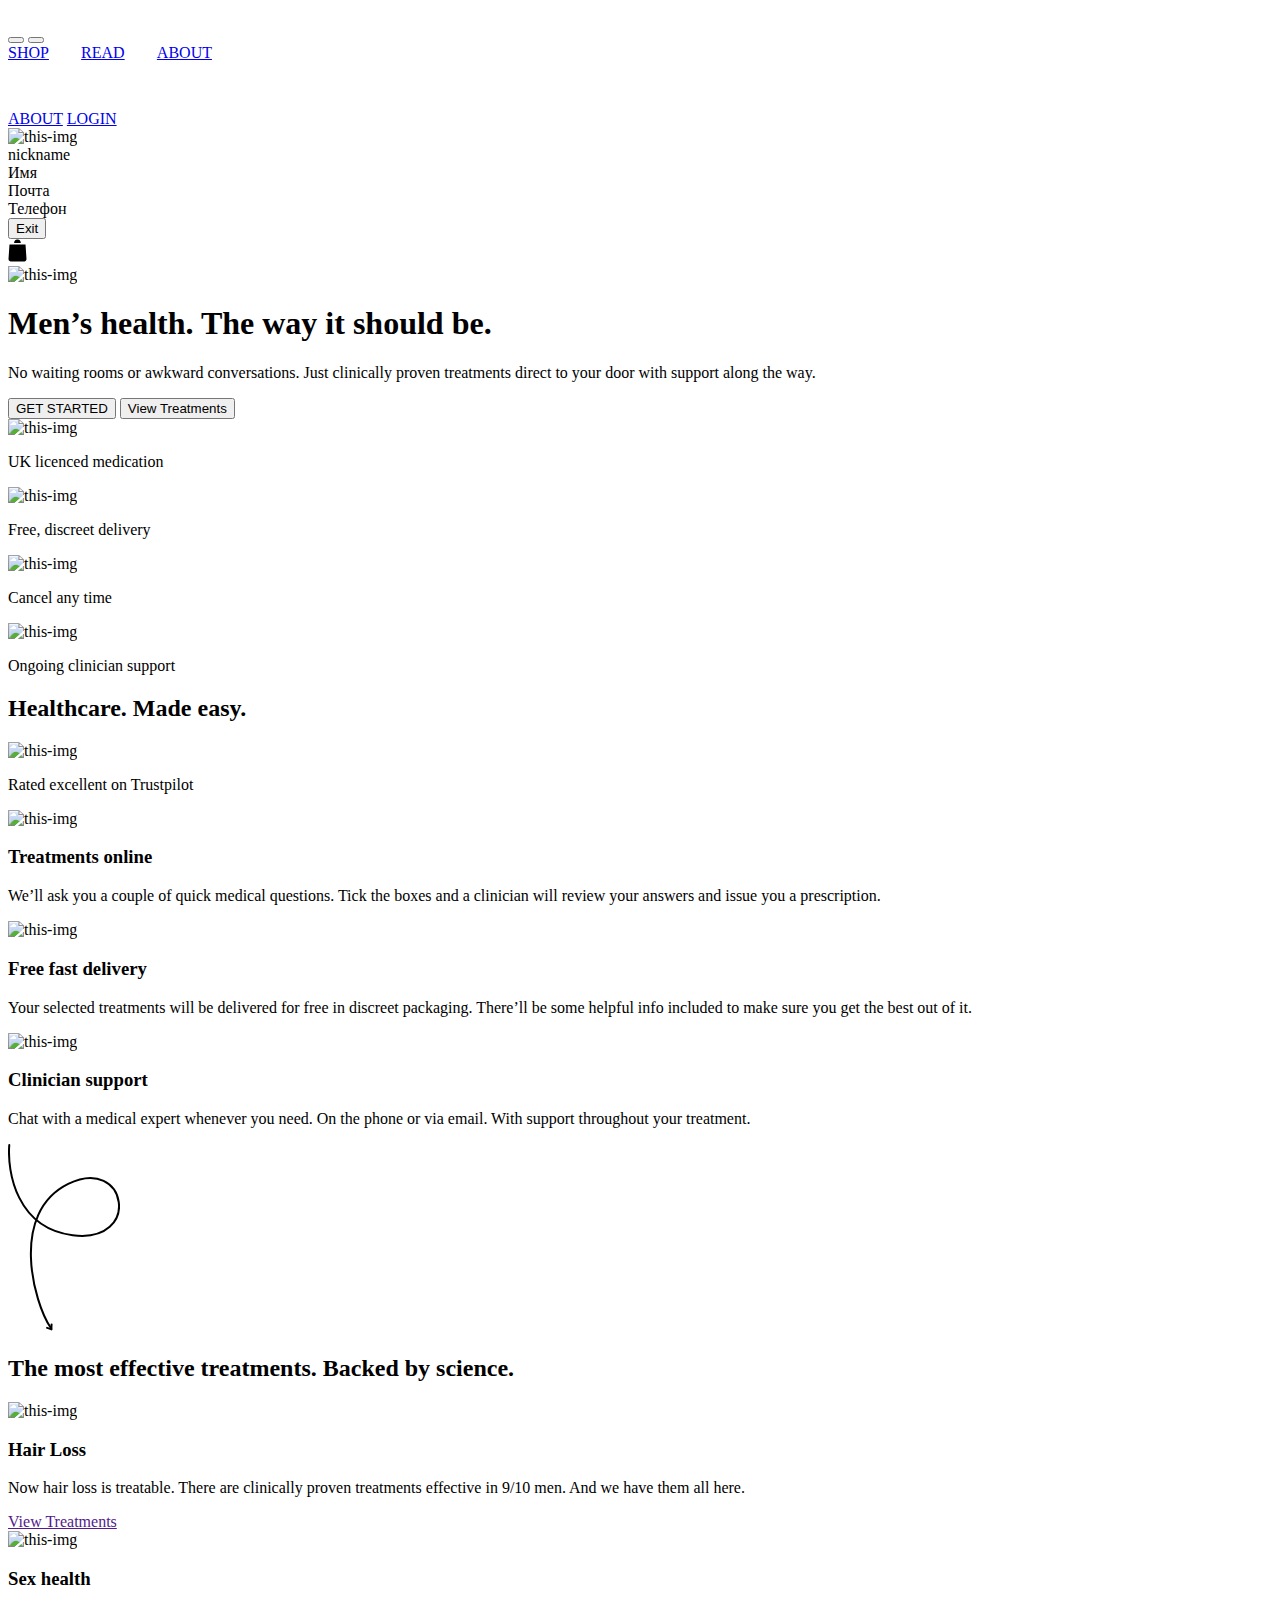
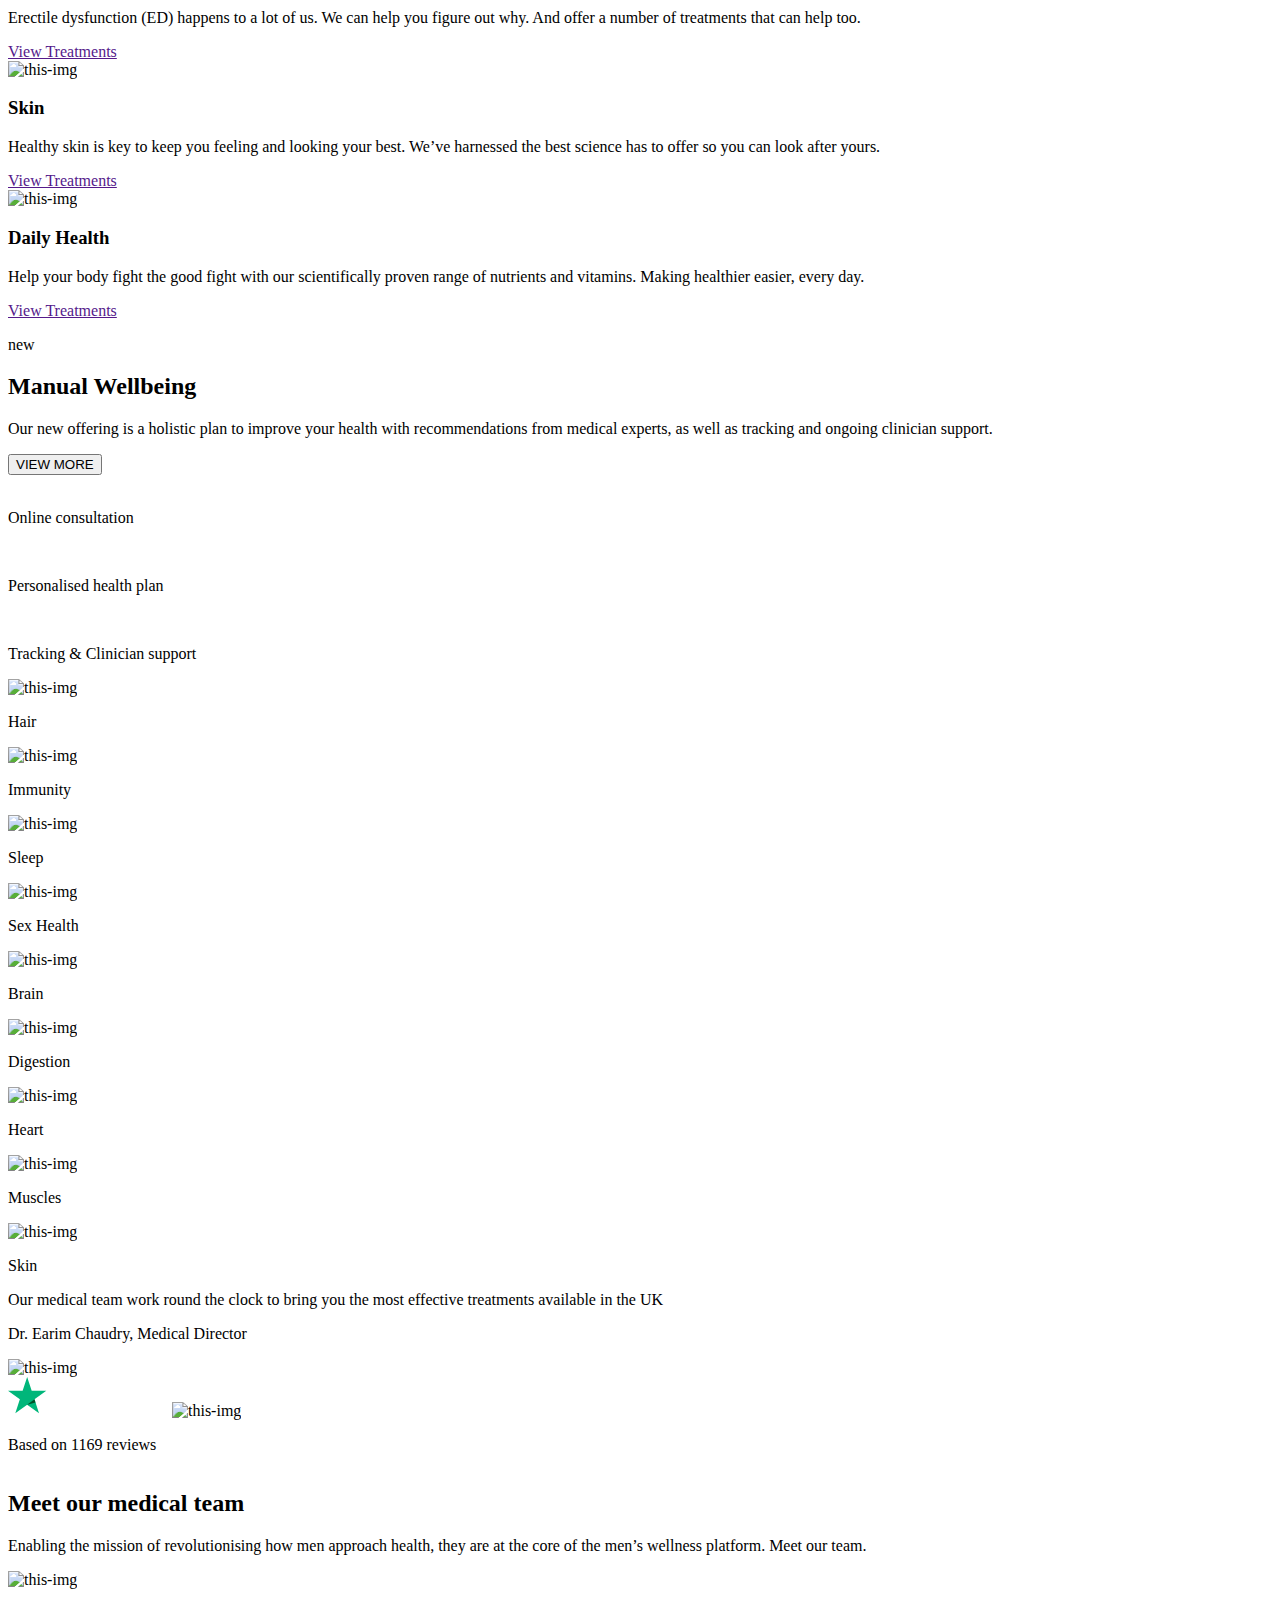
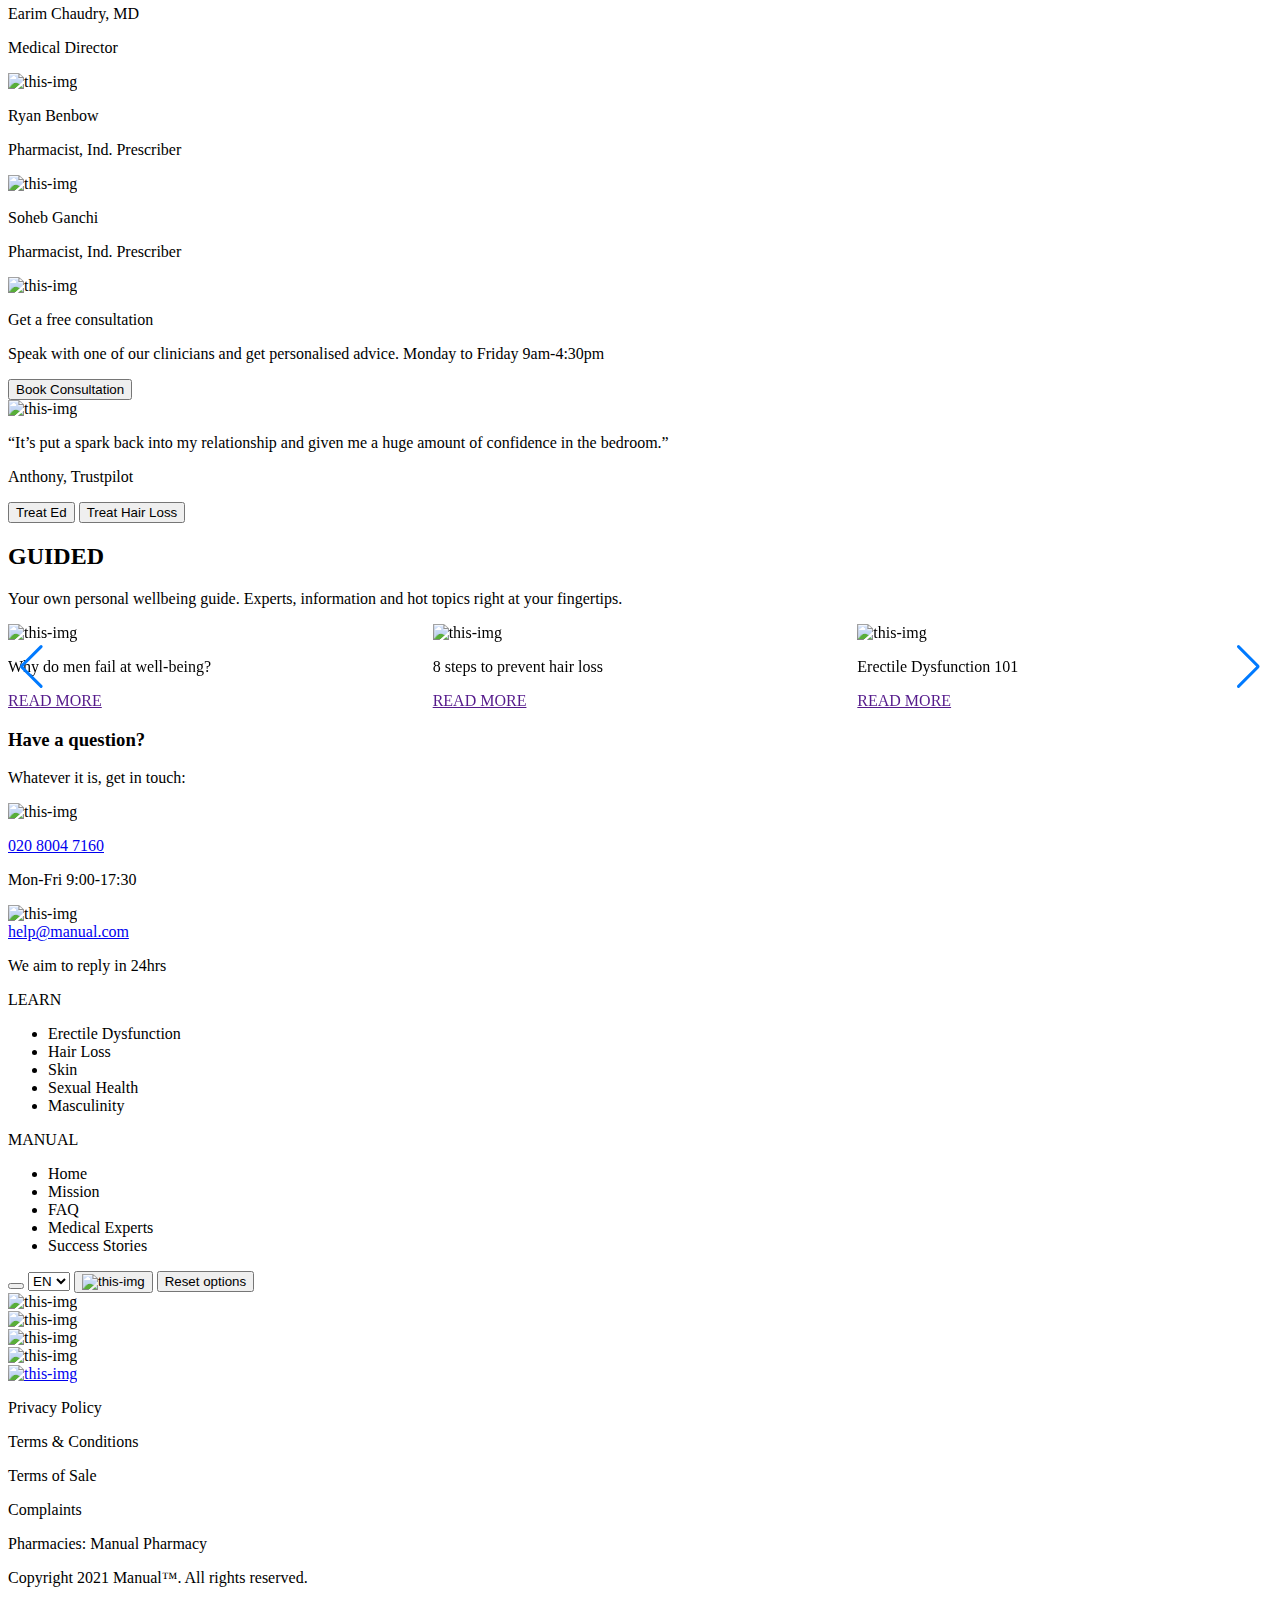
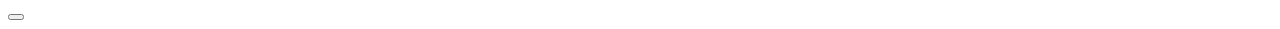
==== commit 84d5083a: "fix-setting" ====
--- a/index.html
+++ b/index.html
@@ -798,7 +798,7 @@
                 <img src="MainPage/img/map-icon.png" alt="this-img" />
               </button>
               <button class="lng-reset-options">
-                Сбросить настройки
+                Reset options
               </button>
             </div>
           </div>
